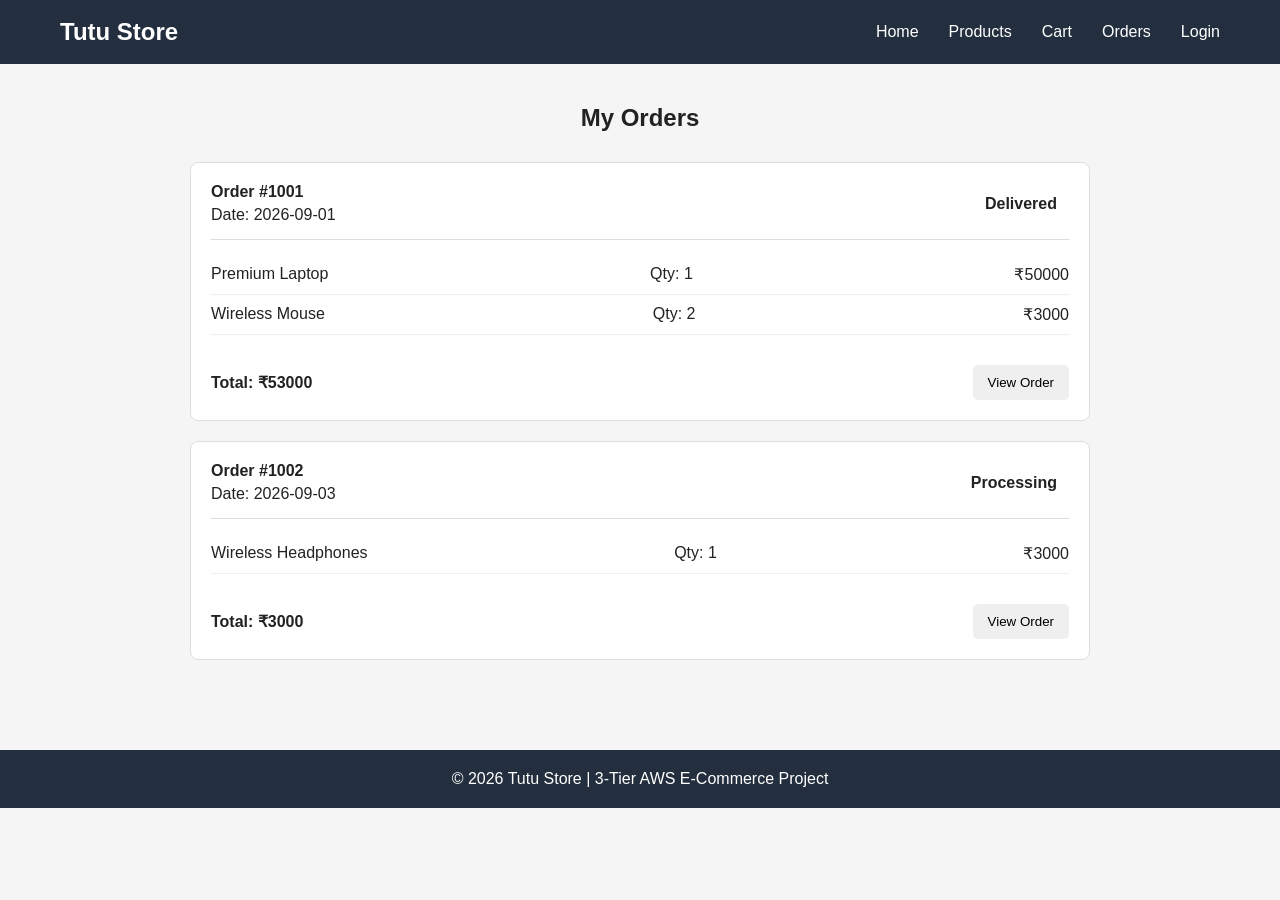
==== application/frontend/orders.html @ 3bd14e4f "Day 2: Complete e-commerce frontend Description: Day-2 Added Cart, Login, Register, and Orders funct" ====
<!DOCTYPE html>
<html lang="en">

<head>
    <meta charset="UTF-8">
    <meta name="viewport" content="width=device-width, initial-scale=1.0">

    <title>My Orders - Tutu Store</title>

    <link rel="stylesheet" href="css/style.css">
</head>

<body>

    <!-- Navigation Bar -->
    <nav class="navbar">

        <div class="logo">
            Tutu Store
        </div>

        <ul class="nav-links">
            <li><a href="index.html">Home</a></li>
            <li><a href="products.html">Products</a></li>
            <li><a href="cart.html">Cart</a></li>
            <li><a href="orders.html">Orders</a></li>
            <li><a href="login.html">Login</a></li>
        </ul>

    </nav>


    <!-- Orders Section -->
    <section class="orders-section">

        <h1>My Orders</h1>

        <div id="orders-container"></div>

    </section>


    <!-- Footer -->
    <footer>

        <p>
            © 2026 Tutu Store | 3-Tier AWS E-Commerce Project
        </p>

    </footer>


    <script src="js/orders.js"></script>

</body>

</html>
---- application/frontend/css/style.css ----
* {
    margin: 0;
    padding: 0;
    box-sizing: border-box;
}

body {
    font-family: Arial, sans-serif;
    background-color: #f5f5f5;
    color: #222;
}


/* Navigation */

.navbar {
    background-color: #232f3e;
    color: white;
    display: flex;
    justify-content: space-between;
    align-items: center;
    padding: 18px 60px;
}

.logo {
    font-size: 24px;
    font-weight: bold;
}

.nav-links {
    display: flex;
    list-style: none;
    gap: 30px;
}

.nav-links a {
    color: white;
    text-decoration: none;
    font-size: 16px;
}

.nav-links a:hover {
    text-decoration: underline;
}


/* Hero */

.hero {
    min-height: 400px;
    display: flex;
    justify-content: center;
    align-items: center;
    text-align: center;
    background-color: #e9eef3;
}

.hero-content h1 {
    font-size: 42px;
    margin-bottom: 15px;
}

.hero-content p {
    font-size: 20px;
    margin-bottom: 25px;
}


/* Buttons */

.btn {
    display: inline-block;
    padding: 12px 24px;
    background-color: #ff9900;
    color: #111;
    text-decoration: none;
    border-radius: 5px;
    font-weight: bold;
}

.btn:hover {
    background-color: #ec8b00;
}


/* Featured Products */

.featured {
    padding: 50px 60px;
    text-align: center;
}

.featured h2 {
    font-size: 30px;
    margin-bottom: 35px;
}

.product-container {
    display: flex;
    justify-content: center;
    gap: 30px;
    flex-wrap: wrap;
}

.product-card {
    background-color: white;
    width: 300px;
    padding: 25px;
    border-radius: 8px;
    box-shadow: 0 2px 8px rgba(0, 0, 0, 0.1);
}

.product-image {
    height: 160px;
    display: flex;
    justify-content: center;
    align-items: center;
    background-color: #eeeeee;
    margin-bottom: 20px;
    font-size: 24px;
    font-weight: bold;
}

.product-card h3 {
    margin-bottom: 10px;
}

.product-card p {
    margin-bottom: 15px;
    line-height: 1.5;
}

.product-card h4 {
    margin-bottom: 20px;
    font-size: 20px;
}


/* Footer */

footer {
    background-color: #232f3e;
    color: white;
    text-align: center;
    padding: 20px;
    margin-top: 30px;
}

/* Products Page */

.products-page {
    padding: 50px 60px;
    text-align: center;
}

.products-page h1 {
    font-size: 36px;
    margin-bottom: 30px;
}


/* Search */

.search-container {
    display: flex;
    justify-content: center;
    gap: 10px;
    margin-bottom: 40px;
}

.search-container input {
    width: 400px;
    padding: 12px;
    border: 1px solid #ccc;
    border-radius: 5px;
    font-size: 16px;
}

.search-container button {
    padding: 12px 25px;
    border: none;
    border-radius: 5px;
    background-color: #ff9900;
    font-weight: bold;
    cursor: pointer;
}

.search-container button:hover {
    background-color: #ec8b00;
}

/* Product Details */

.product-details-page {
    padding: 60px;
    min-height: 600px;
}

.product-detail-card {
    max-width: 1000px;
    margin: auto;
    background-color: white;
    padding: 40px;
    border-radius: 10px;
    display: flex;
    gap: 50px;
    align-items: center;
    box-shadow: 0 2px 10px rgba(0, 0, 0, 0.1);
}

.product-detail-image {
    width: 450px;
    height: 350px;
    background-color: #eeeeee;

    display: flex;
    justify-content: center;
    align-items: center;

    font-size: 30px;
    font-weight: bold;
}

.product-detail-info {
    flex: 1;
}

.product-detail-info h1 {
    font-size: 35px;
    margin-bottom: 20px;
}

.product-detail-info p {
    font-size: 18px;
    line-height: 1.6;
    margin-bottom: 20px;
}

.product-detail-info h2 {
    font-size: 28px;
    margin-bottom: 25px;
}

.quantity {
    margin-bottom: 25px;
}

.quantity label {
    font-weight: bold;
    margin-right: 10px;
}

.quantity input {
    width: 70px;
    padding: 10px;
    font-size: 16px;
}

/* =========================
   CART PAGE
========================= */

.cart-section {
    padding: 40px;
    min-height: 70vh;
}

.cart-section h1 {
    text-align: center;
    margin-bottom: 30px;
}


.cart-item {
    display: flex;
    justify-content: space-between;
    align-items: center;

    padding: 20px;
    margin-bottom: 15px;

    border: 1px solid #ddd;
    border-radius: 8px;

    background: #fff;
}


.cart-item-details h3 {
    margin-bottom: 10px;
}


.quantity-control {
    display: flex;
    align-items: center;
    gap: 15px;

    margin: 15px 0;
}


.quantity-control button {
    width: 35px;
    height: 35px;

    border: none;
    border-radius: 5px;

    cursor: pointer;
}


.quantity-control span {
    font-size: 18px;
    font-weight: bold;
}


.remove-btn {
    background: #dc3545;
    color: white;

    border: none;

    padding: 10px 15px;

    border-radius: 5px;

    cursor: pointer;
}


.cart-summary {
    margin-top: 30px;

    padding: 25px;

    border: 1px solid #ddd;
    border-radius: 8px;

    text-align: right;
}


.cart-summary h2 {
    margin-bottom: 15px;
}


.cart-summary p {
    font-size: 18px;
    margin: 8px 0;
}


#checkout-btn {
    margin-top: 15px;

    padding: 12px 20px;

    border: none;
    border-radius: 5px;

    cursor: pointer;

    font-size: 16px;
}


.empty-cart {
    text-align: center;
    padding: 50px;
}


.empty-cart a {
    display: inline-block;

    margin-top: 20px;

    padding: 12px 20px;

    text-decoration: none;

    border-radius: 5px;
}

/* =========================
   AUTHENTICATION
========================= */

.auth-section {
    min-height: 70vh;

    display: flex;
    justify-content: center;
    align-items: center;

    padding: 40px;
}


.auth-container {
    width: 100%;
    max-width: 400px;

    padding: 30px;

    border: 1px solid #ddd;
    border-radius: 10px;

    background: #fff;
}


.auth-container h1 {
    text-align: center;

    margin-bottom: 25px;
}


.auth-container form {
    display: flex;
    flex-direction: column;
}


.auth-container label {
    margin-bottom: 5px;

    font-weight: bold;
}


.auth-container input {
    padding: 12px;

    margin-bottom: 18px;

    border: 1px solid #ccc;
    border-radius: 5px;

    font-size: 15px;
}


.auth-container button {
    padding: 12px;

    border: none;
    border-radius: 5px;

    cursor: pointer;

    font-size: 16px;
}


.auth-container p {
    text-align: center;

    margin-top: 20px;
}


.auth-container a {
    text-decoration: none;
}

/* =========================
   ORDERS PAGE
========================= */

.orders-section {
    min-height: 70vh;

    padding: 40px;
}


.orders-section h1 {
    text-align: center;

    margin-bottom: 30px;
}


.order-card {
    max-width: 900px;

    margin: 0 auto 20px;

    padding: 20px;

    border: 1px solid #ddd;
    border-radius: 8px;

    background: #fff;
}


.order-header {
    display: flex;

    justify-content: space-between;
    align-items: center;

    padding-bottom: 15px;

    border-bottom: 1px solid #ddd;
}


.order-header p {
    margin-top: 5px;
}


.order-status {
    padding: 6px 12px;

    border-radius: 5px;

    font-weight: bold;
}


.order-products {
    padding: 15px 0;
}


.order-product {
    display: flex;

    justify-content: space-between;

    padding: 10px 0;

    border-bottom: 1px solid #eee;
}


.order-footer {
    display: flex;

    justify-content: space-between;

    align-items: center;

    padding-top: 15px;
}


.order-footer button {
    padding: 10px 15px;

    border: none;

    border-radius: 5px;

    cursor: pointer;
}


.empty-orders {
    text-align: center;

    padding: 50px;
}


.empty-orders a {
    display: inline-block;

    margin-top: 20px;

    padding: 12px 20px;

    text-decoration: none;

    border-radius: 5px;
}
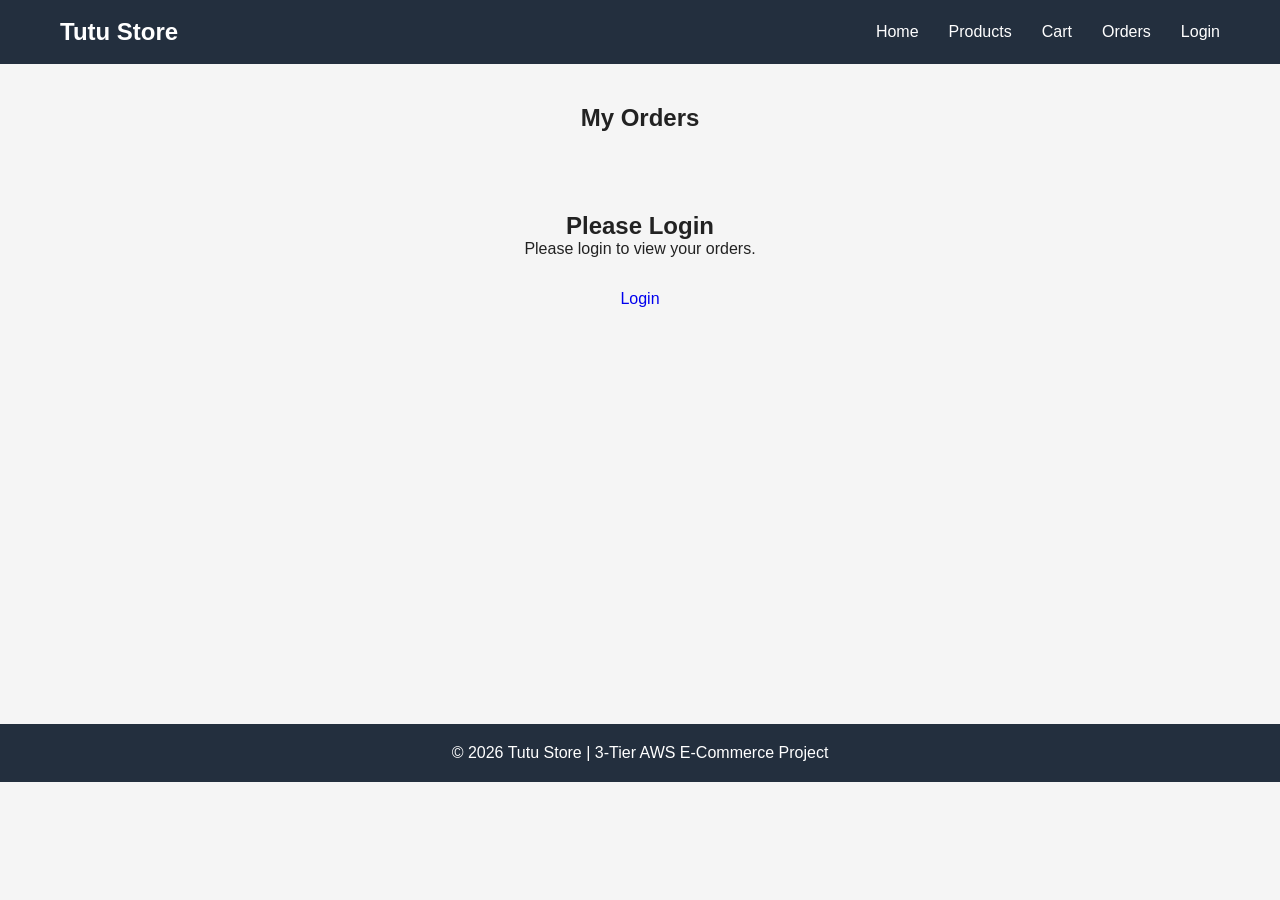
==== commit b64f09cc: "Completed backend and database for application." ====
--- a/application/frontend/orders.html
+++ b/application/frontend/orders.html
@@ -50,7 +50,7 @@
     </footer>
 
 
-    <script src="js/orders.js"></script>
+    <script src="js/orders.js?v=2"></script>
 
 </body>
 
